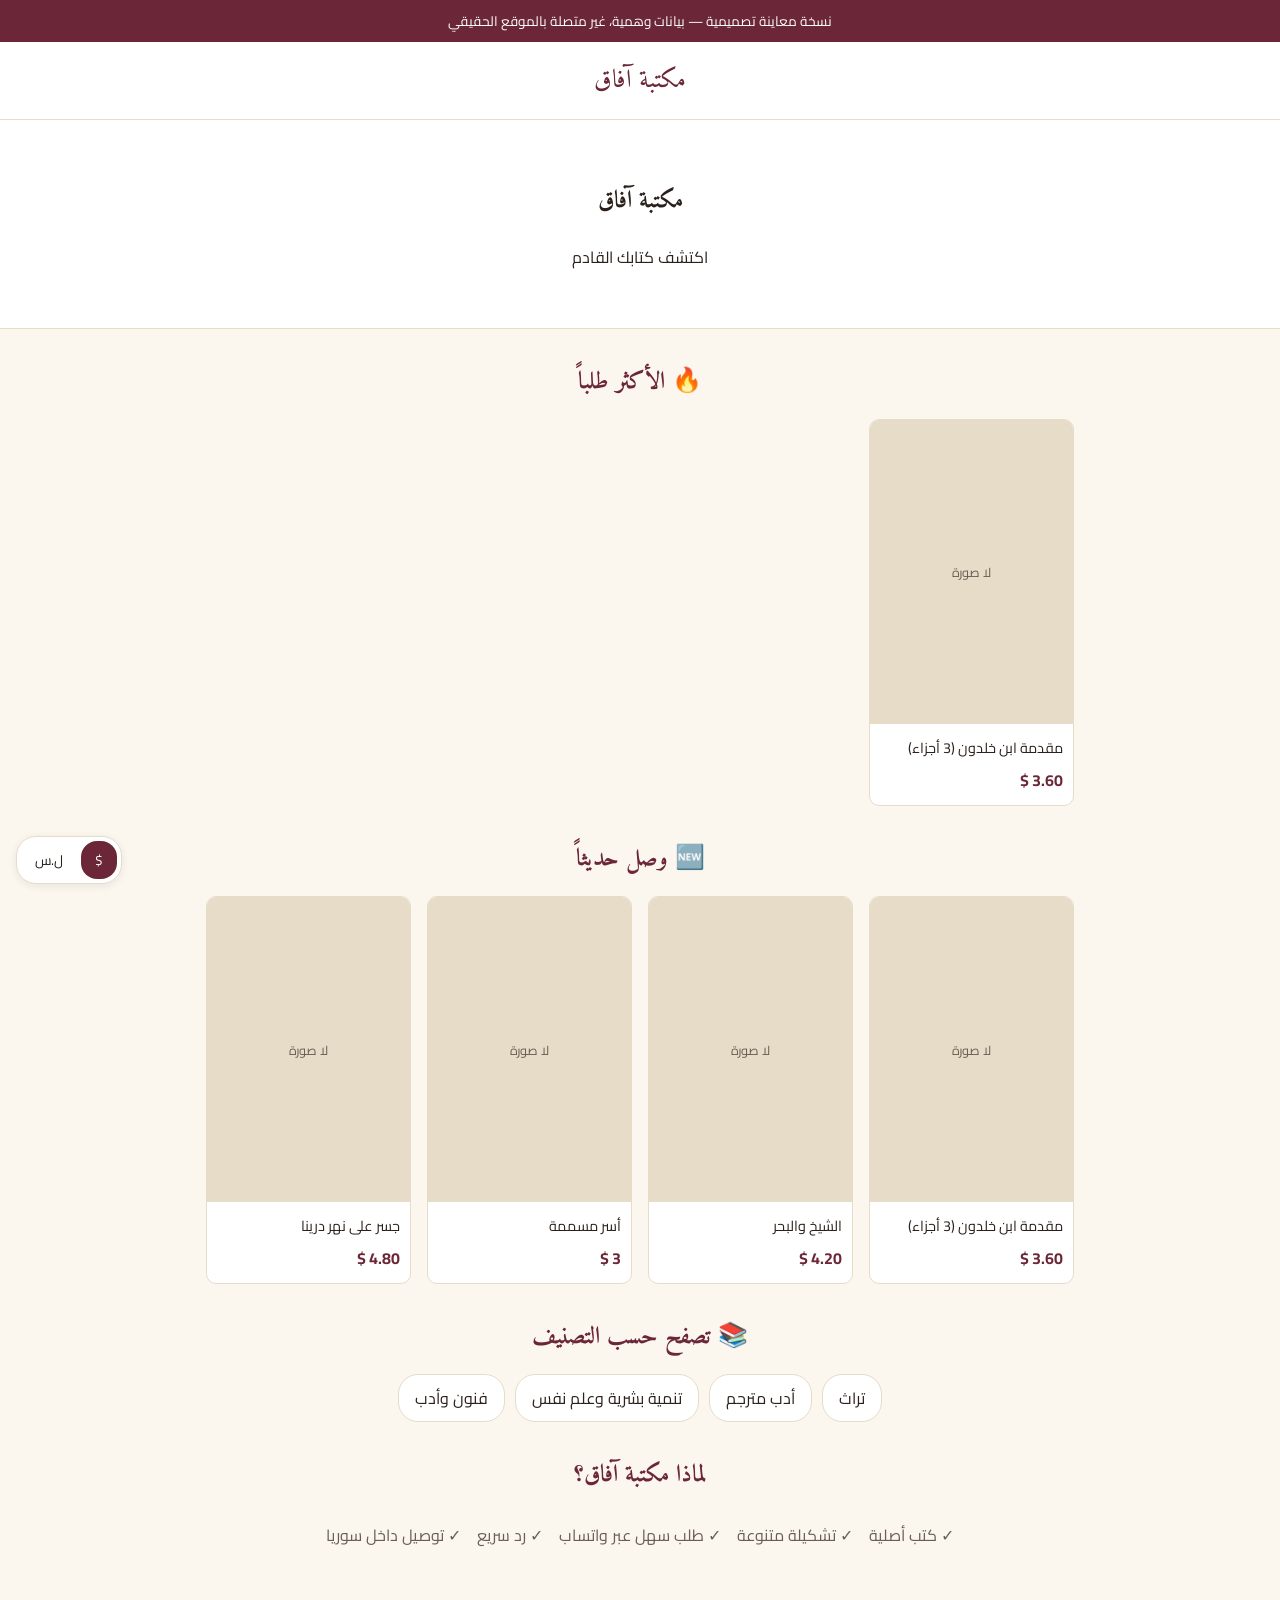
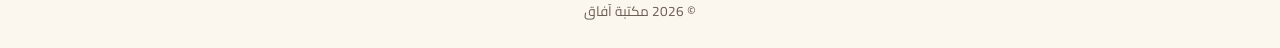
==== maktabat-afaq-preview/index.html @ 0a161f92 "النسخة المستحدثة  -- مكتبة آفاق" ====
<!DOCTYPE html>
<html lang="ar" dir="rtl">
<head>
<meta charset="UTF-8">
<meta name="viewport" content="width=device-width, initial-scale=1">
<title>مكتبة آفاق</title>
<link rel="preconnect" href="https://fonts.googleapis.com">
<link href="https://fonts.googleapis.com/css2?family=Amiri:wght@400;700&family=Cairo:wght@400;600;700&display=swap" rel="stylesheet">
<link rel="stylesheet" href="style.css">
</head>
<body>

<div class="mkt-preview-banner">
    نسخة معاينة تصميمية — بيانات وهمية، غير متصلة بالموقع الحقيقي
</div>

<header class="mkt-header">
    <a href="index.html" class="mkt-logo">مكتبة آفاق</a>
</header>

<section class="mkt-hero">
    <h1>مكتبة آفاق</h1>
    <p>اكتشف كتابك القادم</p>
</section>

<h2 class="mkt-section-title">🔥 الأكثر طلباً</h2>
<div class="mkt-book-grid" id="mkt-bestsellers"></div>

<h2 class="mkt-section-title">🆕 وصل حديثاً</h2>
<div class="mkt-book-grid" id="mkt-new-arrivals"></div>

<h2 class="mkt-section-title">📚 تصفح حسب التصنيف</h2>
<ul class="mkt-category-list">
    <li><a href="#">تراث</a></li>
    <li><a href="#">أدب مترجم</a></li>
    <li><a href="#">تنمية بشرية وعلم نفس</a></li>
    <li><a href="#">فنون وأدب</a></li>
</ul>

<h2 class="mkt-section-title">لماذا مكتبة آفاق؟</h2>
<div class="mkt-why-us">
    <span>✓ كتب أصلية</span>
    <span>✓ تشكيلة متنوعة</span>
    <span>✓ طلب سهل عبر واتساب</span>
    <span>✓ رد سريع</span>
    <span>✓ توصيل داخل سوريا</span>
</div>

<footer class="mkt-footer">© 2026 مكتبة آفاق</footer>

<div id="mkt-currency-toggle">
    <button data-currency="usd">$</button>
    <button data-currency="syp">ل.س</button>
</div>

<script src="data.js"></script>
<script>
function mktBookCardHTML(book) {
    return (
        '<a class="mkt-book-card" href="book.html?slug=' + book.slug + '">' +
            '<div class="mkt-book-cover">لا صورة</div>' +
            '<div class="mkt-book-info">' +
                '<span class="mkt-book-title">' + book.title + '</span>' +
                '<span class="mkt-book-price">' +
                    '<span class="mkt-price-usd">' + mktFormatMoney(book.price_usd) + ' $</span>' +
                    '<span class="mkt-price-syp">' + mktFormatMoney(book.price_syp) + ' ل.س</span>' +
                '</span>' +
            '</div>' +
        '</a>'
    );
}

document.getElementById("mkt-bestsellers").innerHTML =
    MKT_BOOKS.filter(function (b) { return b.badge === "الأكثر طلباً"; }).map(mktBookCardHTML).join("") ||
    MKT_BOOKS.slice(0, 2).map(mktBookCardHTML).join("");

document.getElementById("mkt-new-arrivals").innerHTML =
    MKT_BOOKS.map(mktBookCardHTML).join("");
</script>

</body>
</html>
---- maktabat-afaq-preview/style.css ----
/* مكتبة آفاق — نسخة معاينة تصميمية ثابتة (GitHub Pages)
   نفس نظام التصميم المستخدم في style.css الحقيقي داخل الثيم
   (wp-content/themes/maktaba-theme/style.css) — أي تعديل تعتمده هنا
   يجب نقله يدوياً هناك لاحقاً، فهذا الملف منفصل تماماً عن ووردبريس. */

:root {
    --mkt-color-bg:        #FBF6EE;
    --mkt-color-surface:   #FFFFFF;
    --mkt-color-text:      #2B211C;
    --mkt-color-muted:     #6B5D53;
    --mkt-color-primary:   #6B2737;
    --mkt-color-primary-hover: #521D29;
    --mkt-color-accent:    #C9A227;
    --mkt-color-border:    #E6DCC8;
    --mkt-color-whatsapp:  #25D366;

    --mkt-font-heading: "Amiri", "Traditional Arabic", serif;
    --mkt-font-body:    "Cairo", "Tahoma", sans-serif;

    --mkt-radius: 10px;
    --mkt-shadow: 0 2px 8px rgba(43, 33, 28, 0.08);
    --mkt-transition: 150ms ease;
}

@media (prefers-reduced-motion: reduce) {
    :root { --mkt-transition: 0ms; }
}

* { box-sizing: border-box; }

body {
    margin: 0;
    direction: rtl;
    text-align: right;
    background: var(--mkt-color-bg);
    color: var(--mkt-color-text);
    font-family: var(--mkt-font-body);
}

a { color: var(--mkt-color-primary); }

h1, h2, h3, h4, .mkt-section-title { font-family: var(--mkt-font-heading); }

a:focus-visible, button:focus-visible, input:focus-visible {
    outline: 2px solid var(--mkt-color-accent);
    outline-offset: 2px;
}

/* ===== شريط تنبيه المعاينة ===== */

.mkt-preview-banner {
    background: var(--mkt-color-primary);
    color: #fff;
    text-align: center;
    padding: 8px 16px;
    font-size: 0.85em;
}

/* ===== رأس الصفحة ===== */

.mkt-header {
    background: var(--mkt-color-surface);
    border-bottom: 1px solid var(--mkt-color-border);
    padding: 16px;
    text-align: center;
}

.mkt-logo {
    font-family: var(--mkt-font-heading);
    font-size: 1.6em;
    color: var(--mkt-color-primary);
    text-decoration: none;
}

/* ===== الصفحة الرئيسية ===== */

.mkt-hero {
    text-align: center;
    padding: 40px 16px;
    background: var(--mkt-color-surface);
    border-bottom: 1px solid var(--mkt-color-border);
}

.mkt-section-title {
    text-align: center;
    margin: 32px 0 16px;
    color: var(--mkt-color-primary);
}

.mkt-category-list {
    display: flex;
    flex-wrap: wrap;
    gap: 10px;
    justify-content: center;
    padding: 0 16px;
    list-style: none;
}

.mkt-category-list a {
    display: inline-block;
    padding: 8px 16px;
    border: 1px solid var(--mkt-color-border);
    border-radius: 20px;
    background: var(--mkt-color-surface);
    color: var(--mkt-color-text);
    text-decoration: none;
    transition: background var(--mkt-transition), color var(--mkt-transition);
}

.mkt-category-list a:hover { background: var(--mkt-color-primary); color: #fff; }

.mkt-why-us {
    display: flex;
    flex-wrap: wrap;
    gap: 16px;
    justify-content: center;
    text-align: center;
    margin: 24px 0;
    color: var(--mkt-color-muted);
}

/* ===== شبكة الكتب ===== */

.mkt-book-grid {
    display: grid;
    grid-template-columns: repeat(2, 1fr);
    gap: 16px;
    padding: 0 16px;
    max-width: 900px;
    margin: 0 auto;
}

@media (min-width: 700px) {
    .mkt-book-grid { grid-template-columns: repeat(4, 1fr); }
}

.mkt-book-card {
    display: block;
    text-decoration: none;
    background: var(--mkt-color-surface);
    border: 1px solid var(--mkt-color-border);
    border-radius: var(--mkt-radius);
    overflow: hidden;
    transition: box-shadow var(--mkt-transition), transform var(--mkt-transition);
}

.mkt-book-card:hover { box-shadow: var(--mkt-shadow); transform: translateY(-2px); }

.mkt-book-cover {
    width: 100%;
    aspect-ratio: 2 / 3;
    background: var(--mkt-color-border);
    display: flex;
    align-items: center;
    justify-content: center;
    color: var(--mkt-color-muted);
    font-size: 0.8em;
}

.mkt-book-info { padding: 10px; }

.mkt-book-title {
    display: block;
    font-size: 0.9em;
    color: var(--mkt-color-text);
    margin-bottom: 4px;
}

.mkt-book-price { font-weight: bold; color: var(--mkt-color-primary); }

/* ===== زر الطلب عبر واتساب ===== */

.mkt-order-button {
    display: inline-block;
    margin: 12px 0;
    padding: 12px 24px;
    min-height: 44px;
    background: var(--mkt-color-whatsapp);
    color: #fff !important;
    border-radius: var(--mkt-radius);
    text-decoration: none;
    font-weight: bold;
    box-shadow: var(--mkt-shadow);
}

/* ===== صفحة الكتاب ===== */

.mkt-book-page {
    max-width: 900px;
    margin: 24px auto;
    padding: 0 16px;
    display: grid;
    grid-template-columns: 260px 1fr;
    gap: 32px;
}

@media (max-width: 700px) {
    .mkt-book-page { grid-template-columns: 1fr; }
}

.mkt-book-page .mkt-book-cover { aspect-ratio: 2/3; border-radius: var(--mkt-radius); }

.mkt-book-meta { color: var(--mkt-color-muted); margin: 12px 0; }
.mkt-book-meta span { display: inline-block; margin-left: 12px; }

/* ===== تبديل العملة ===== */

#mkt-currency-toggle {
    position: fixed;
    bottom: 16px;
    left: 16px;
    z-index: 999;
    background: #fff;
    border: 1px solid var(--mkt-color-border);
    border-radius: 20px;
    box-shadow: var(--mkt-shadow);
    padding: 4px;
}

#mkt-currency-toggle button {
    border: none;
    background: transparent;
    color: var(--mkt-color-text);
    padding: 6px 14px;
    border-radius: 16px;
    cursor: pointer;
    font-size: 0.85em;
    font-family: inherit;
}

#mkt-currency-toggle button.active {
    background: var(--mkt-color-primary);
    color: #fff;
}

.mkt-price-syp { display: none; }

/* ===== تذييل ===== */

.mkt-footer {
    text-align: center;
    padding: 24px 16px;
    color: var(--mkt-color-muted);
    font-size: 0.85em;
}
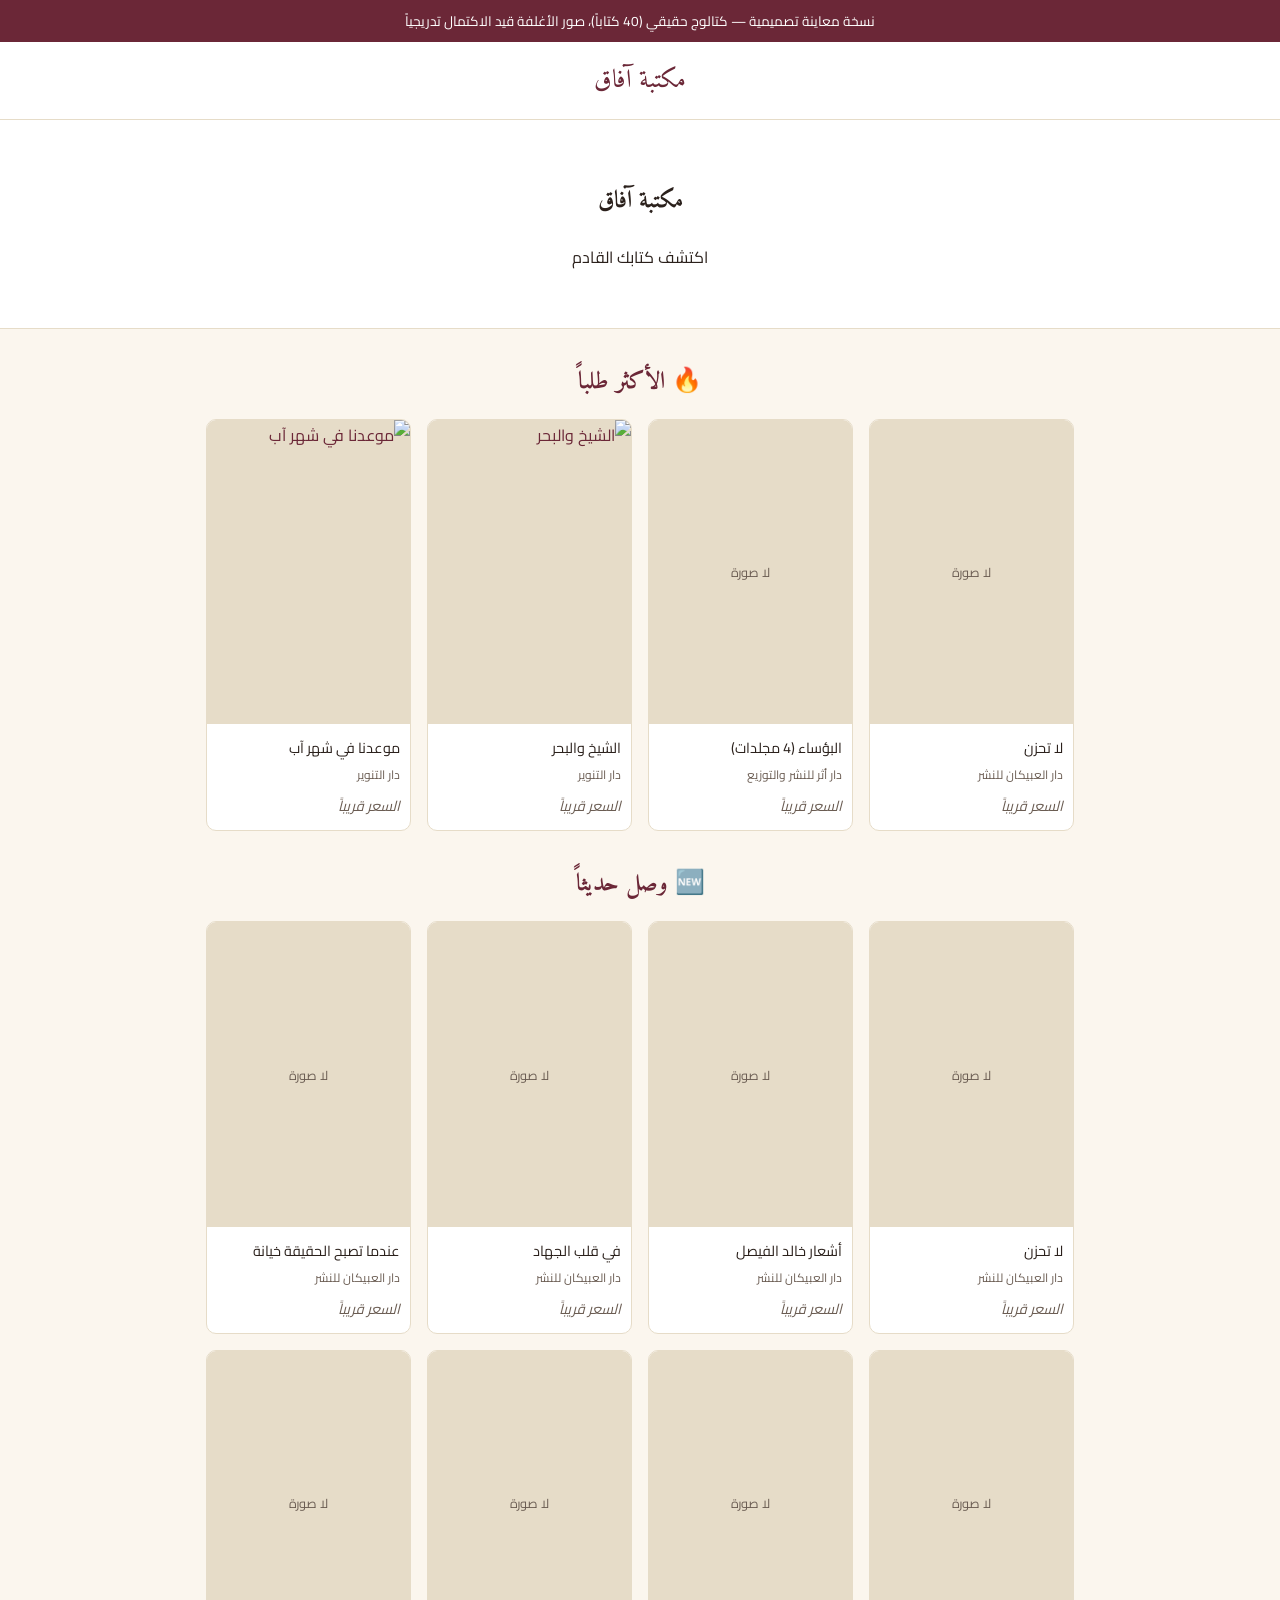
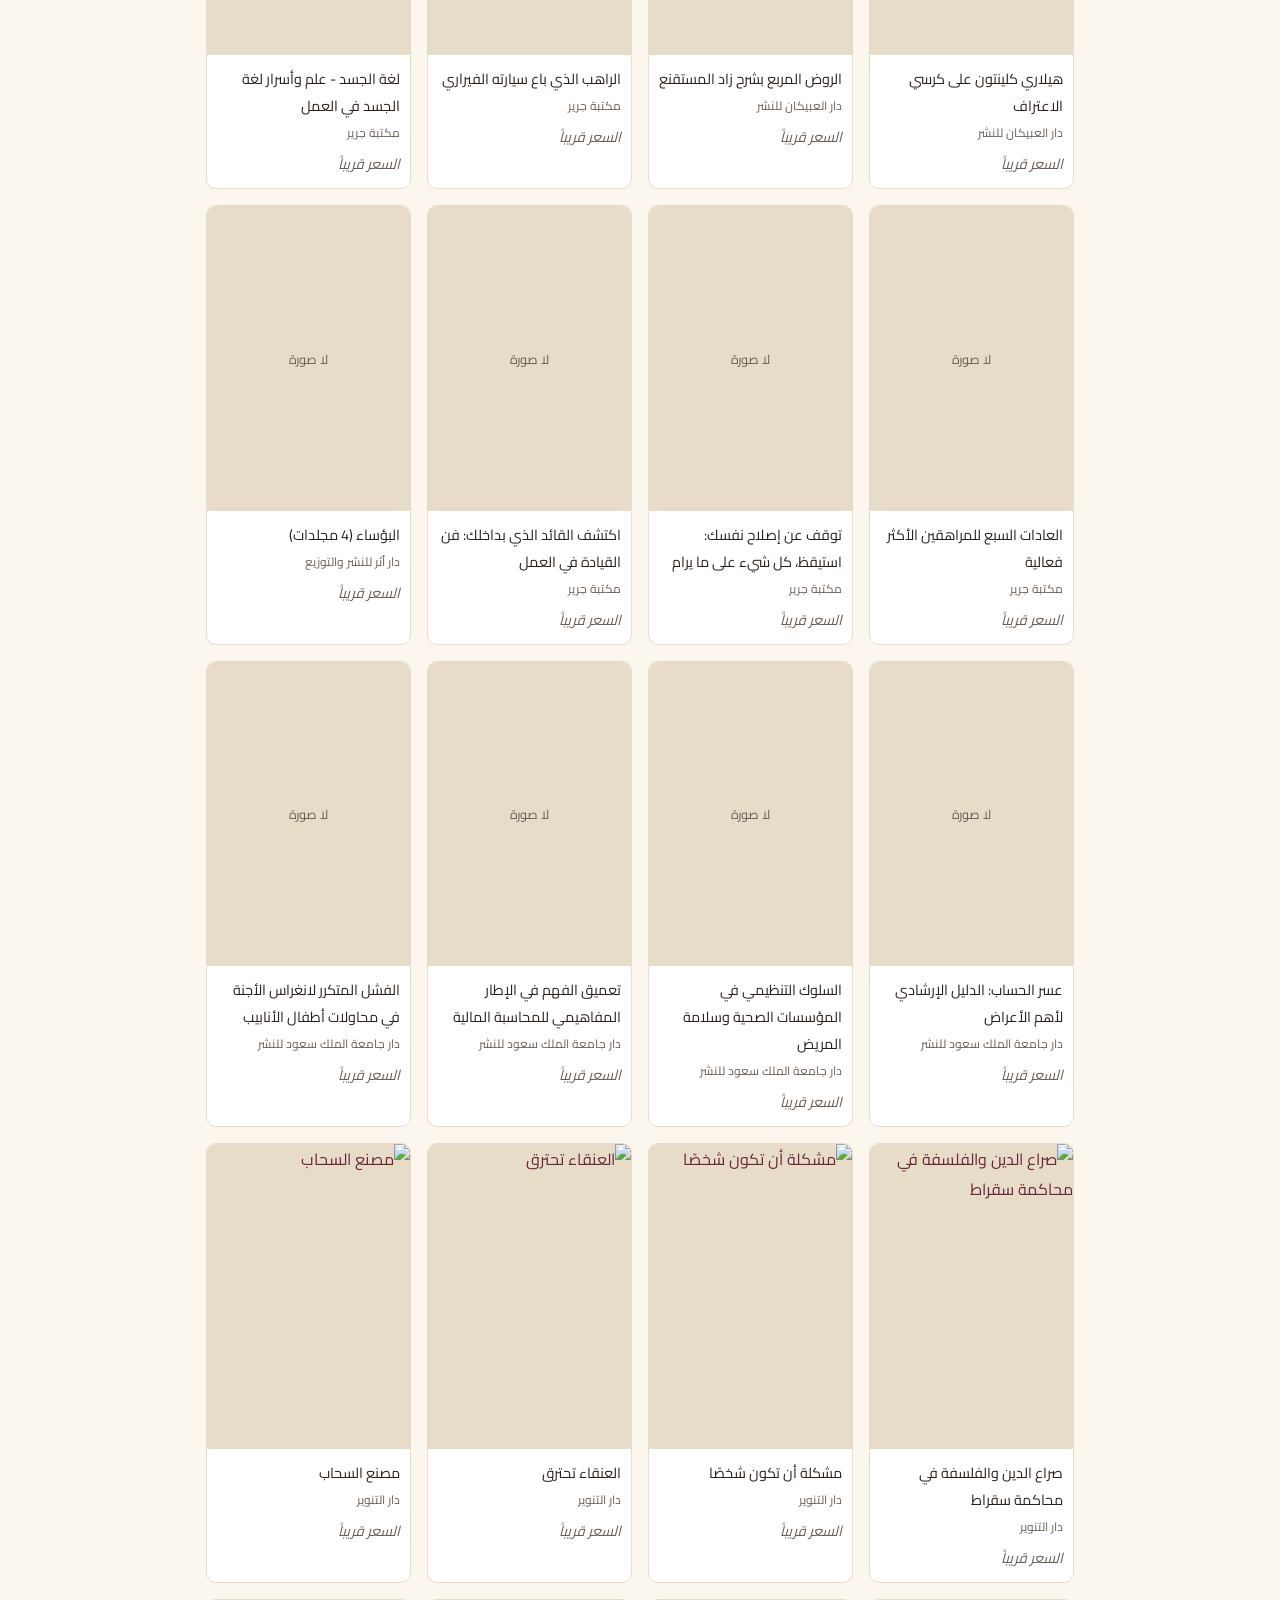
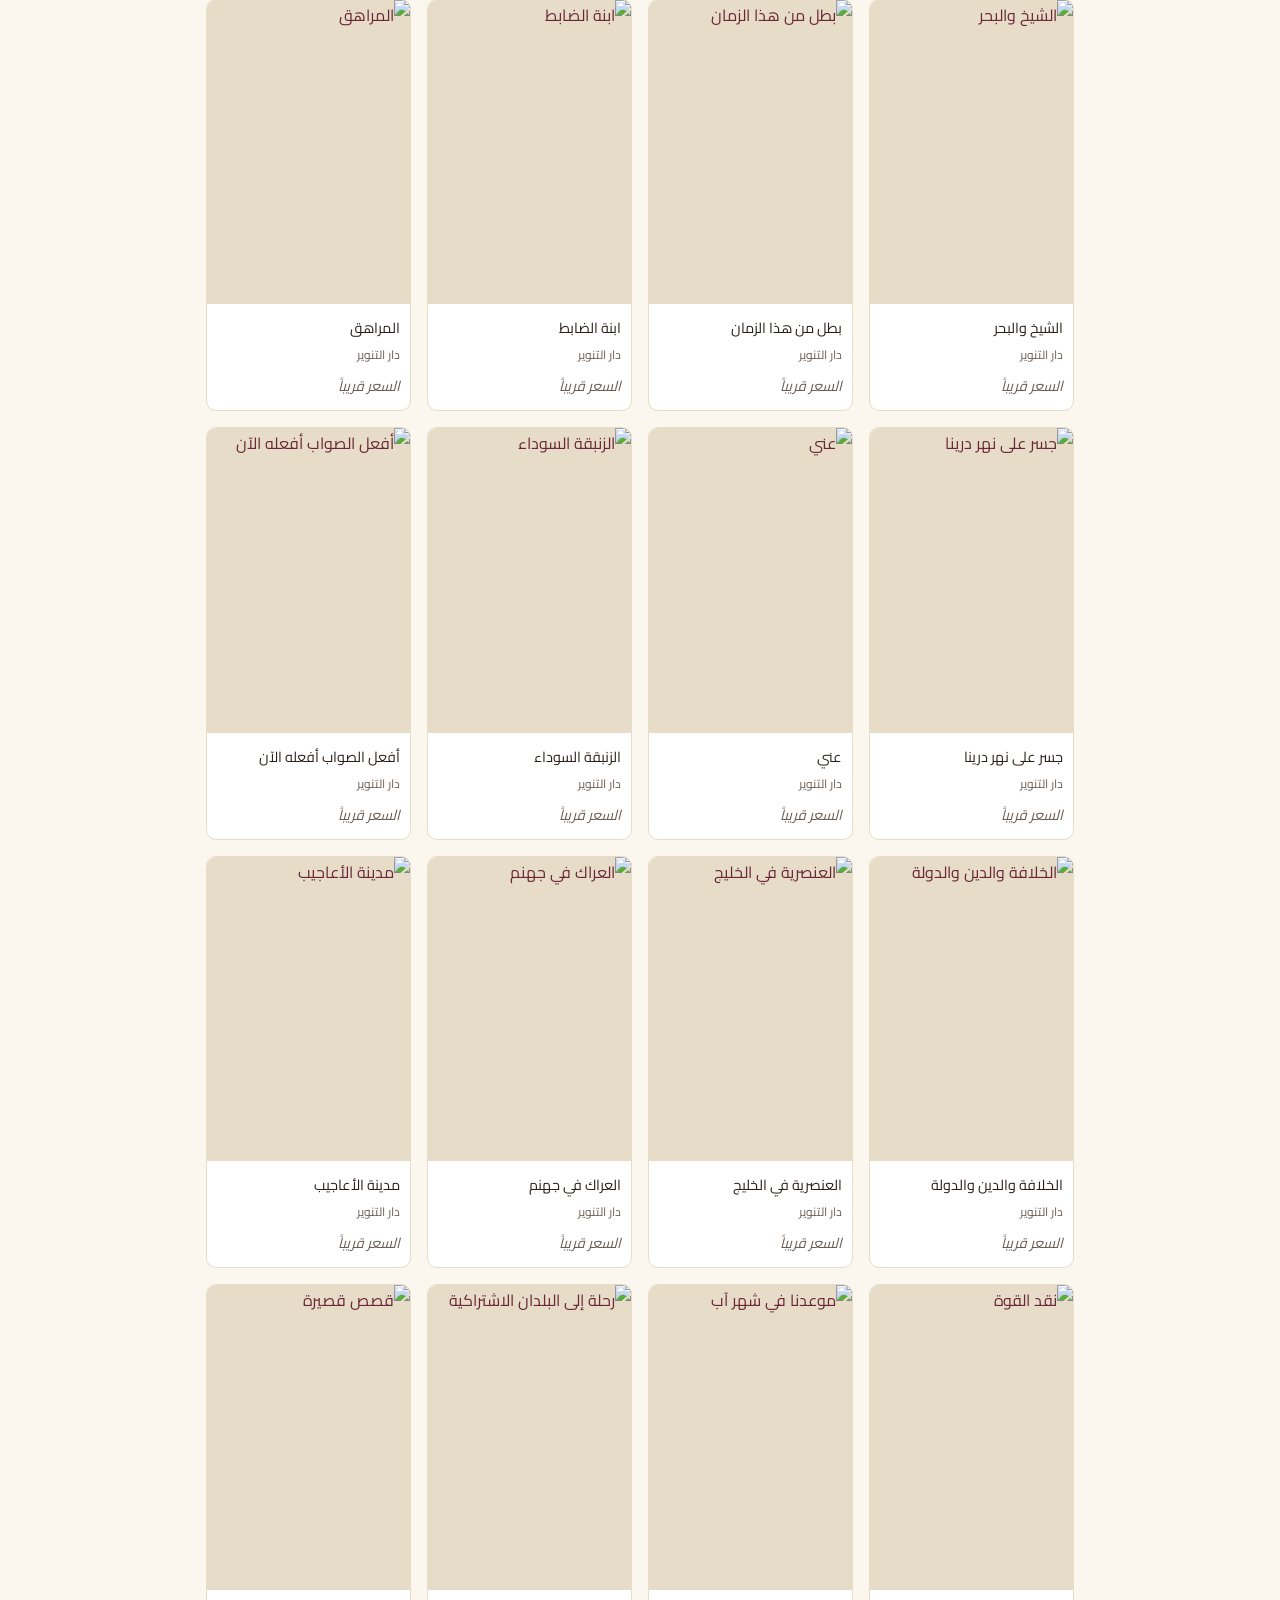
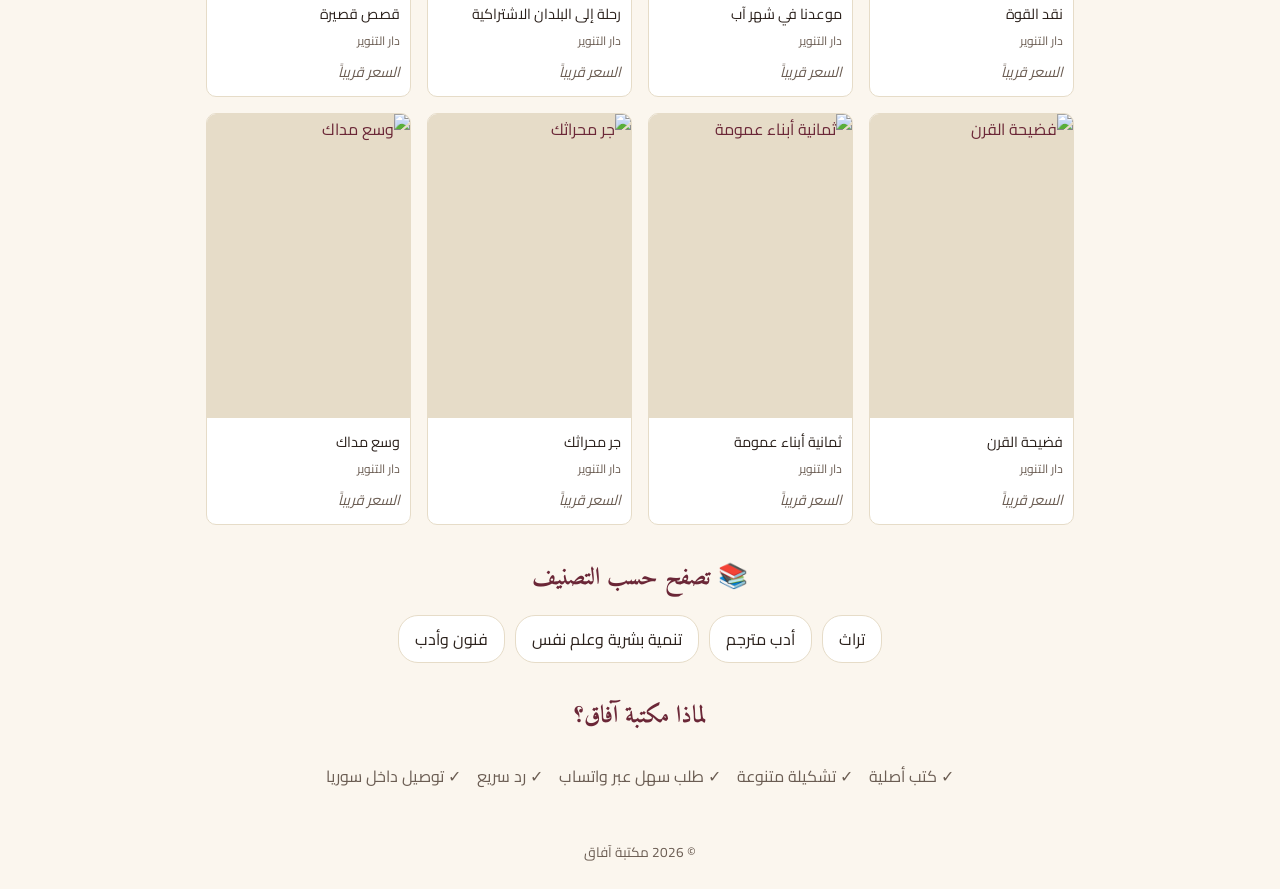
==== commit a54aea4f: "الكتالوج الحقيقي 40 كتاب + خمس حزم ناشرين + خريطة الصور" ====
--- a/maktabat-afaq-preview/index.html
+++ b/maktabat-afaq-preview/index.html
@@ -11,7 +11,7 @@
 <body>
 
 <div class="mkt-preview-banner">
-    نسخة معاينة تصميمية — بيانات وهمية، غير متصلة بالموقع الحقيقي
+    نسخة معاينة تصميمية — كتالوج حقيقي (40 كتاباً)، صور الأغلفة قيد الاكتمال تدريجياً
 </div>
 
 <header class="mkt-header">
@@ -48,31 +48,30 @@
 
 <footer class="mkt-footer">© 2026 مكتبة آفاق</footer>
 
-<div id="mkt-currency-toggle">
-    <button data-currency="usd">$</button>
-    <button data-currency="syp">ل.س</button>
-</div>
-
 <script src="data.js"></script>
 <script>
+function mktCoverHTML(book) {
+    if (book.cover) {
+        return '<img class="mkt-book-cover" src="covers/' + book.cover + '" alt="' + book.title + '" loading="lazy">';
+    }
+    return '<div class="mkt-book-cover mkt-book-cover--empty">لا صورة</div>';
+}
+
 function mktBookCardHTML(book) {
     return (
         '<a class="mkt-book-card" href="book.html?slug=' + book.slug + '">' +
-            '<div class="mkt-book-cover">لا صورة</div>' +
+            mktCoverHTML(book) +
             '<div class="mkt-book-info">' +
                 '<span class="mkt-book-title">' + book.title + '</span>' +
-                '<span class="mkt-book-price">' +
-                    '<span class="mkt-price-usd">' + mktFormatMoney(book.price_usd) + ' $</span>' +
-                    '<span class="mkt-price-syp">' + mktFormatMoney(book.price_syp) + ' ل.س</span>' +
-                '</span>' +
+                '<span class="mkt-book-publisher">' + book.publisher + '</span>' +
+                '<span class="mkt-book-price">' + mktPriceHTML(book) + '</span>' +
             '</div>' +
         '</a>'
     );
 }
 
 document.getElementById("mkt-bestsellers").innerHTML =
-    MKT_BOOKS.filter(function (b) { return b.badge === "الأكثر طلباً"; }).map(mktBookCardHTML).join("") ||
-    MKT_BOOKS.slice(0, 2).map(mktBookCardHTML).join("");
+    MKT_BOOKS.filter(function (b) { return b.badge === "الأكثر طلباً"; }).map(mktBookCardHTML).join("");
 
 document.getElementById("mkt-new-arrivals").innerHTML =
     MKT_BOOKS.map(mktBookCardHTML).join("");
--- a/maktabat-afaq-preview/style.css
+++ b/maktabat-afaq-preview/style.css
@@ -147,9 +147,14 @@
 .mkt-book-card:hover { box-shadow: var(--mkt-shadow); transform: translateY(-2px); }
 
 .mkt-book-cover {
+    display: block;
     width: 100%;
     aspect-ratio: 2 / 3;
+    object-fit: cover;
     background: var(--mkt-color-border);
+}
+
+.mkt-book-cover--empty {
     display: flex;
     align-items: center;
     justify-content: center;
@@ -163,10 +168,26 @@
     display: block;
     font-size: 0.9em;
     color: var(--mkt-color-text);
+    margin-bottom: 2px;
+}
+
+.mkt-book-publisher {
+    display: block;
+    font-size: 0.75em;
+    color: var(--mkt-color-muted);
     margin-bottom: 4px;
 }
 
 .mkt-book-price { font-weight: bold; color: var(--mkt-color-primary); }
+
+.mkt-price-soon {
+    font-weight: normal;
+    font-style: italic;
+    color: var(--mkt-color-muted);
+    font-size: 0.9em;
+}
+
+.mkt-price-value { color: var(--mkt-color-primary); }
 
 /* ===== زر الطلب عبر واتساب ===== */
 
@@ -203,43 +224,15 @@
 .mkt-book-meta { color: var(--mkt-color-muted); margin: 12px 0; }
 .mkt-book-meta span { display: inline-block; margin-left: 12px; }
 
-/* ===== تبديل العملة ===== */
-
-#mkt-currency-toggle {
-    position: fixed;
-    bottom: 16px;
-    left: 16px;
-    z-index: 999;
-    background: #fff;
-    border: 1px solid var(--mkt-color-border);
-    border-radius: 20px;
-    box-shadow: var(--mkt-shadow);
-    padding: 4px;
-}
-
-#mkt-currency-toggle button {
-    border: none;
-    background: transparent;
-    color: var(--mkt-color-text);
-    padding: 6px 14px;
-    border-radius: 16px;
-    cursor: pointer;
+/* تبديل العملة (dollar/syp) اتشال مؤقتاً من هنا — مافيهوش معنى
+   طالما أغلب الأسعار "قريباً". هيرجع لما تتوفر أسعار رسمية حقيقية
+   لعدد كافٍ من الكتب. الأسلوب القديم متاح في تاريخ git لو احتجناه. */
+
+/* ===== تذييل ===== */
+
+.mkt-footer {
+    text-align: center;
+    padding: 24px 16px;
+    color: var(--mkt-color-muted);
     font-size: 0.85em;
-    font-family: inherit;
-}
-
-#mkt-currency-toggle button.active {
-    background: var(--mkt-color-primary);
-    color: #fff;
-}
-
-.mkt-price-syp { display: none; }
-
-/* ===== تذييل ===== */
-
-.mkt-footer {
-    text-align: center;
-    padding: 24px 16px;
-    color: var(--mkt-color-muted);
-    font-size: 0.85em;
-}
+}
